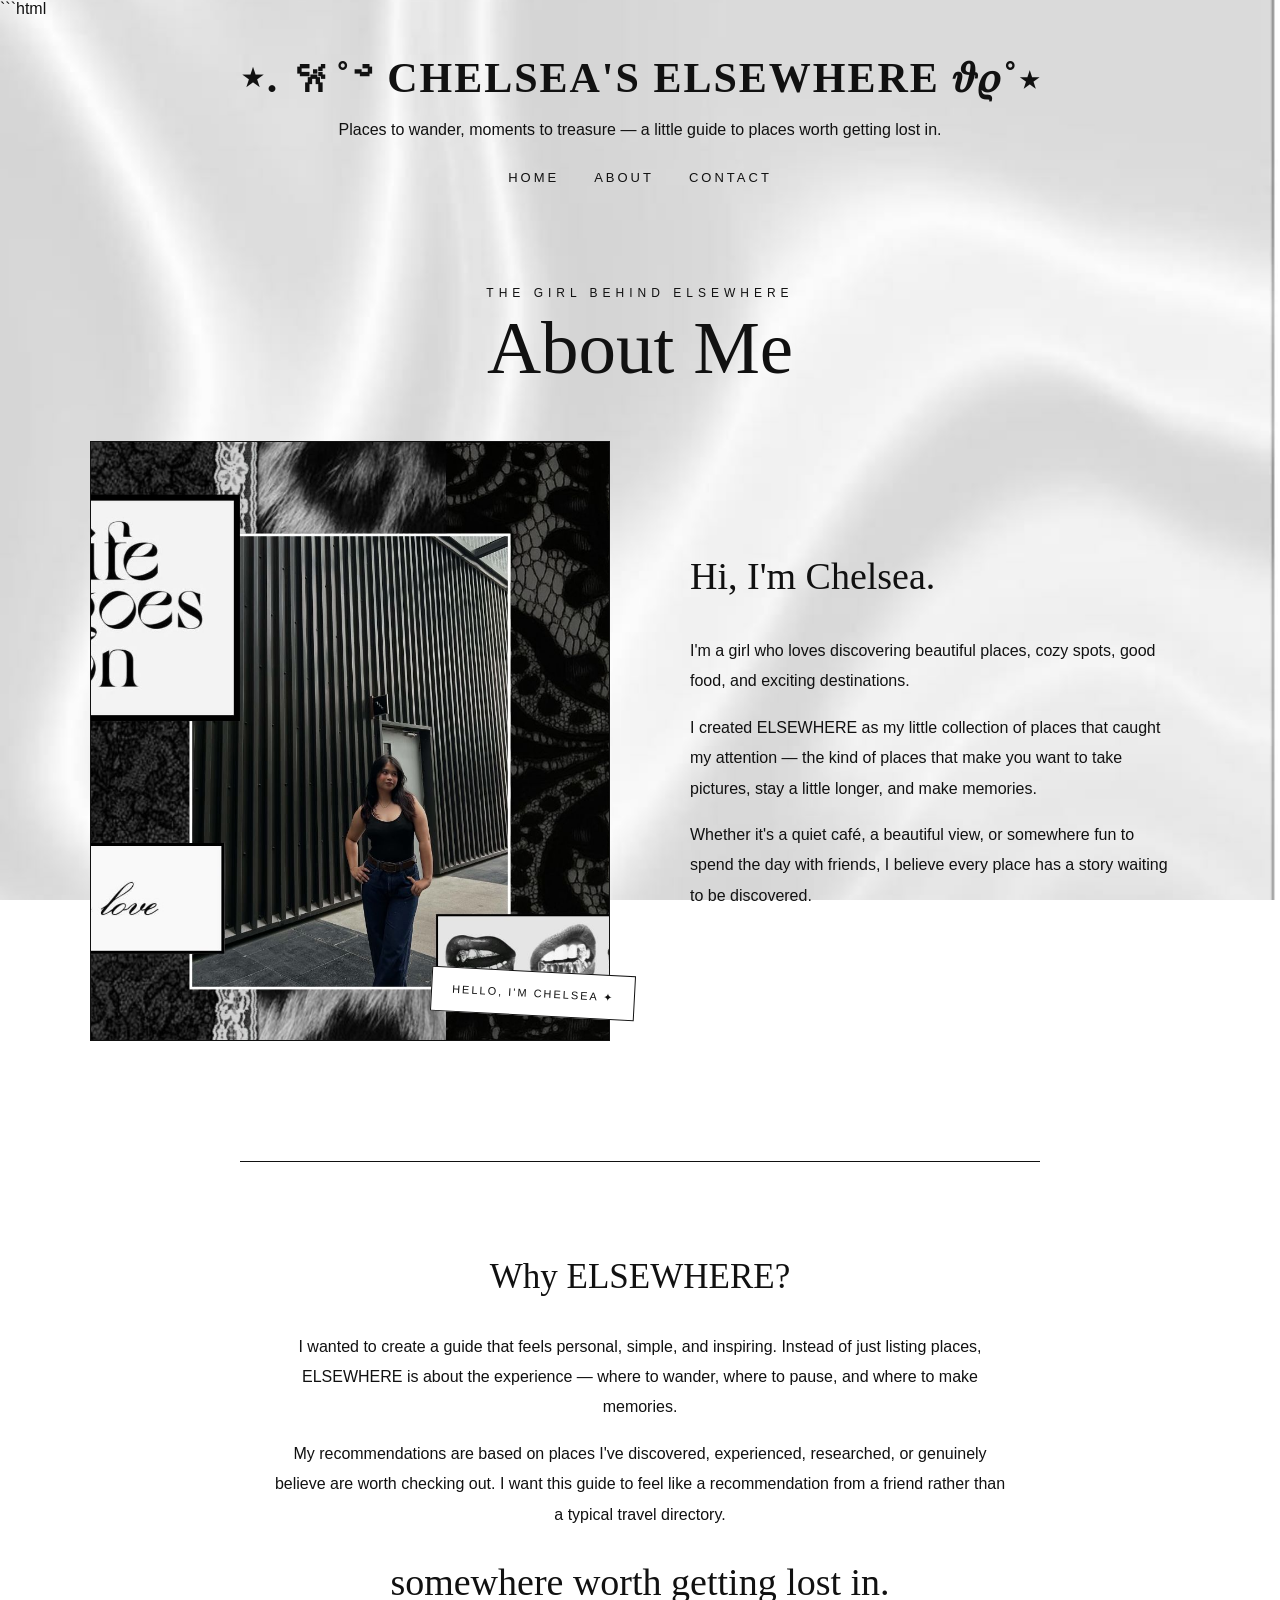
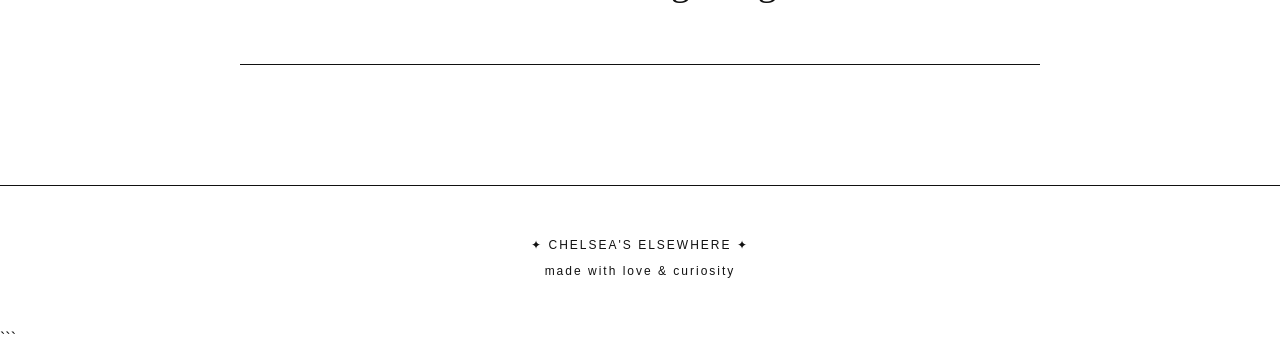
==== about.html @ cf79ce32 "Update about.html" ====
```html
<!DOCTYPE html>
<html lang="en">

<head>
  <meta charset="UTF-8">
  <meta name="viewport" content="width=device-width, initial-scale=1.0">

  <title>ABOUT — CHELSEA'S ELSEWHERE</title>

  <style>

    * {
      box-sizing: border-box;
    }

    html {
      scroll-behavior: smooth;
    }

    body {
      margin: 0;
      background-image: url("whitebg.jpg");
      background-size: cover;
      background-position: center;
      background-attachment: fixed;
      color: #111;
      font-family: Arial, sans-serif;
    }

    /* HEADER */

    header {
      text-align: center;
      padding: 35px 20px 20px;
    }

    header h1 {
      font-family: "Playfair Display", Georgia, serif;
      font-size: 42px;
      letter-spacing: 2px;
      margin: 0 0 15px;
    }

    header p {
      max-width: 700px;
      margin: auto;
      font-size: 16px;
      line-height: 1.6;
    }

    /* NAV */

    nav {
      margin-top: 25px;
    }

    nav ul {
      list-style: none;
      padding: 0;
      margin: 0;
      display: flex;
      justify-content: center;
      gap: 35px;
    }

    nav a {
      text-decoration: none;
      color: #111;
      font-size: 13px;
      letter-spacing: 3px;
      text-transform: uppercase;
      position: relative;
    }

    nav a::after {
      content: "";
      position: absolute;
      width: 0;
      height: 1px;
      background: #111;
      left: 0;
      bottom: -6px;
      transition: width 0.3s ease;
    }

    nav a:hover::after {
      width: 100%;
    }

    /* ABOUT */

    .about-page {
      width: 90%;
      max-width: 1100px;
      margin: 80px auto;
    }

    .label {
      text-align: center;
      font-size: 12px;
      letter-spacing: 5px;
      text-transform: uppercase;
    }

    .about-page h2 {
      text-align: center;
      font-family: "Parisienne", cursive;
      font-size: 75px;
      font-weight: normal;
      margin: 5px 0 50px;
    }

    /* PHOTO + INTRO */

    .intro {
      display: grid;
      grid-template-columns: 1fr 1fr;
      gap: 60px;
      align-items: center;
    }

    .photo {
      position: relative;
    }

    .photo img {
      width: 100%;
      height: 600px;
      object-fit: cover;
      border: 1px solid #111;
      display: block;
      transition: transform 0.5s ease;
    }

    .photo img:hover {
      transform: scale(1.02);
    }

    .photo::after {
      content: "HELLO, I'M CHELSEA ✦";
      position: absolute;
      bottom: 25px;
      right: -25px;
      background: white;
      border: 1px solid #111;
      padding: 15px 20px;
      font-size: 11px;
      letter-spacing: 2px;
      transform: rotate(3deg);
      transition: 0.4s ease;
    }

    .photo:hover::after {
      transform: rotate(-2deg) translateY(-8px);
    }

    .intro-text {
      padding: 20px;
    }

    .intro-text h3 {
      font-family: "Playfair Display", Georgia, serif;
      font-size: 38px;
      font-weight: normal;
      margin-top: 0;
    }

    .intro-text p {
      font-size: 16px;
      line-height: 1.9;
    }

    /* STORY */

    .story {
      max-width: 800px;
      margin: 120px auto;
      text-align: center;
      border-top: 1px solid #111;
      border-bottom: 1px solid #111;
      padding: 60px 30px;
    }

    .story h3 {
      font-family: "Playfair Display", Georgia, serif;
      font-size: 35px;
      font-weight: normal;
    }

    .story p {
      line-height: 1.9;
      font-size: 16px;
    }

    .quote {
      font-family: "Parisienne", cursive;
      font-size: 38px;
      margin-top: 30px;
    }

    /* FOOTER */

    footer {
      text-align: center;
      padding: 40px 20px;
      border-top: 1px solid #111;
      font-size: 12px;
      letter-spacing: 2px;
    }

    /* MOBILE */

    @media (max-width: 800px) {

      header h1 {
        font-size: 30px;
      }

      nav ul {
        gap: 18px;
      }

      .about-page h2 {
        font-size: 55px;
      }

      .intro {
        grid-template-columns: 1fr;
        gap: 40px;
      }

      .photo img {
        height: 500px;
      }

      .photo::after {
        right: 5px;
      }

      .story {
        margin: 80px auto;
      }
    }

  </style>
</head>


<body>

  <header>

    <h1>⋆. 𐙚˚࿔ CHELSEA'S ELSEWHERE 𝜗𝜚˚⋆</h1>

    <p>
      Places to wander, moments to treasure — a little guide
      to places worth getting lost in.
    </p>

    <nav>
      <ul>
        <li><a href="index.html">Home</a></li>
        <li><a href="about.html">About</a></li>
        <li><a href="contact.html">Contact</a></li>
      </ul>
    </nav>

  </header>


  <main>

    <section class="about-page">

      <div class="label">
        the girl behind elsewhere
      </div>

      <h2>About Me</h2>


      <div class="intro">

        <div class="photo">

          <img
            src="guide.jpg"
            alt="Chelsea Glaizel"
          >

        </div>


        <div class="intro-text">

          <h3>Hi, I'm Chelsea.</h3>

          <p>
            I'm a girl who loves discovering beautiful places,
            cozy spots, good food, and exciting destinations.
          </p>

          <p>
            I created ELSEWHERE as my little collection of
            places that caught my attention — the kind of
            places that make you want to take pictures,
            stay a little longer, and make memories.
          </p>

          <p>
            Whether it's a quiet café, a beautiful view,
            or somewhere fun to spend the day with friends,
            I believe every place has a story waiting to be
            discovered.
          </p>

        </div>

      </div>


      <section class="story">

        <h3>Why ELSEWHERE?</h3>

        <p>
          I wanted to create a guide that feels personal,
          simple, and inspiring. Instead of just listing
          places, ELSEWHERE is about the experience —
          where to wander, where to pause, and where to
          make memories.
        </p>

        <p>
          My recommendations are based on places I've
          discovered, experienced, researched, or genuinely
          believe are worth checking out. I want this guide
          to feel like a recommendation from a friend rather
          than a typical travel directory.
        </p>

        <div class="quote">
          somewhere worth getting lost in.
        </div>

      </section>

    </section>

  </main>


  <footer>

    <p>✦ CHELSEA'S ELSEWHERE ✦</p>
    <p>made with love & curiosity</p>

  </footer>

</body>
</html>
```
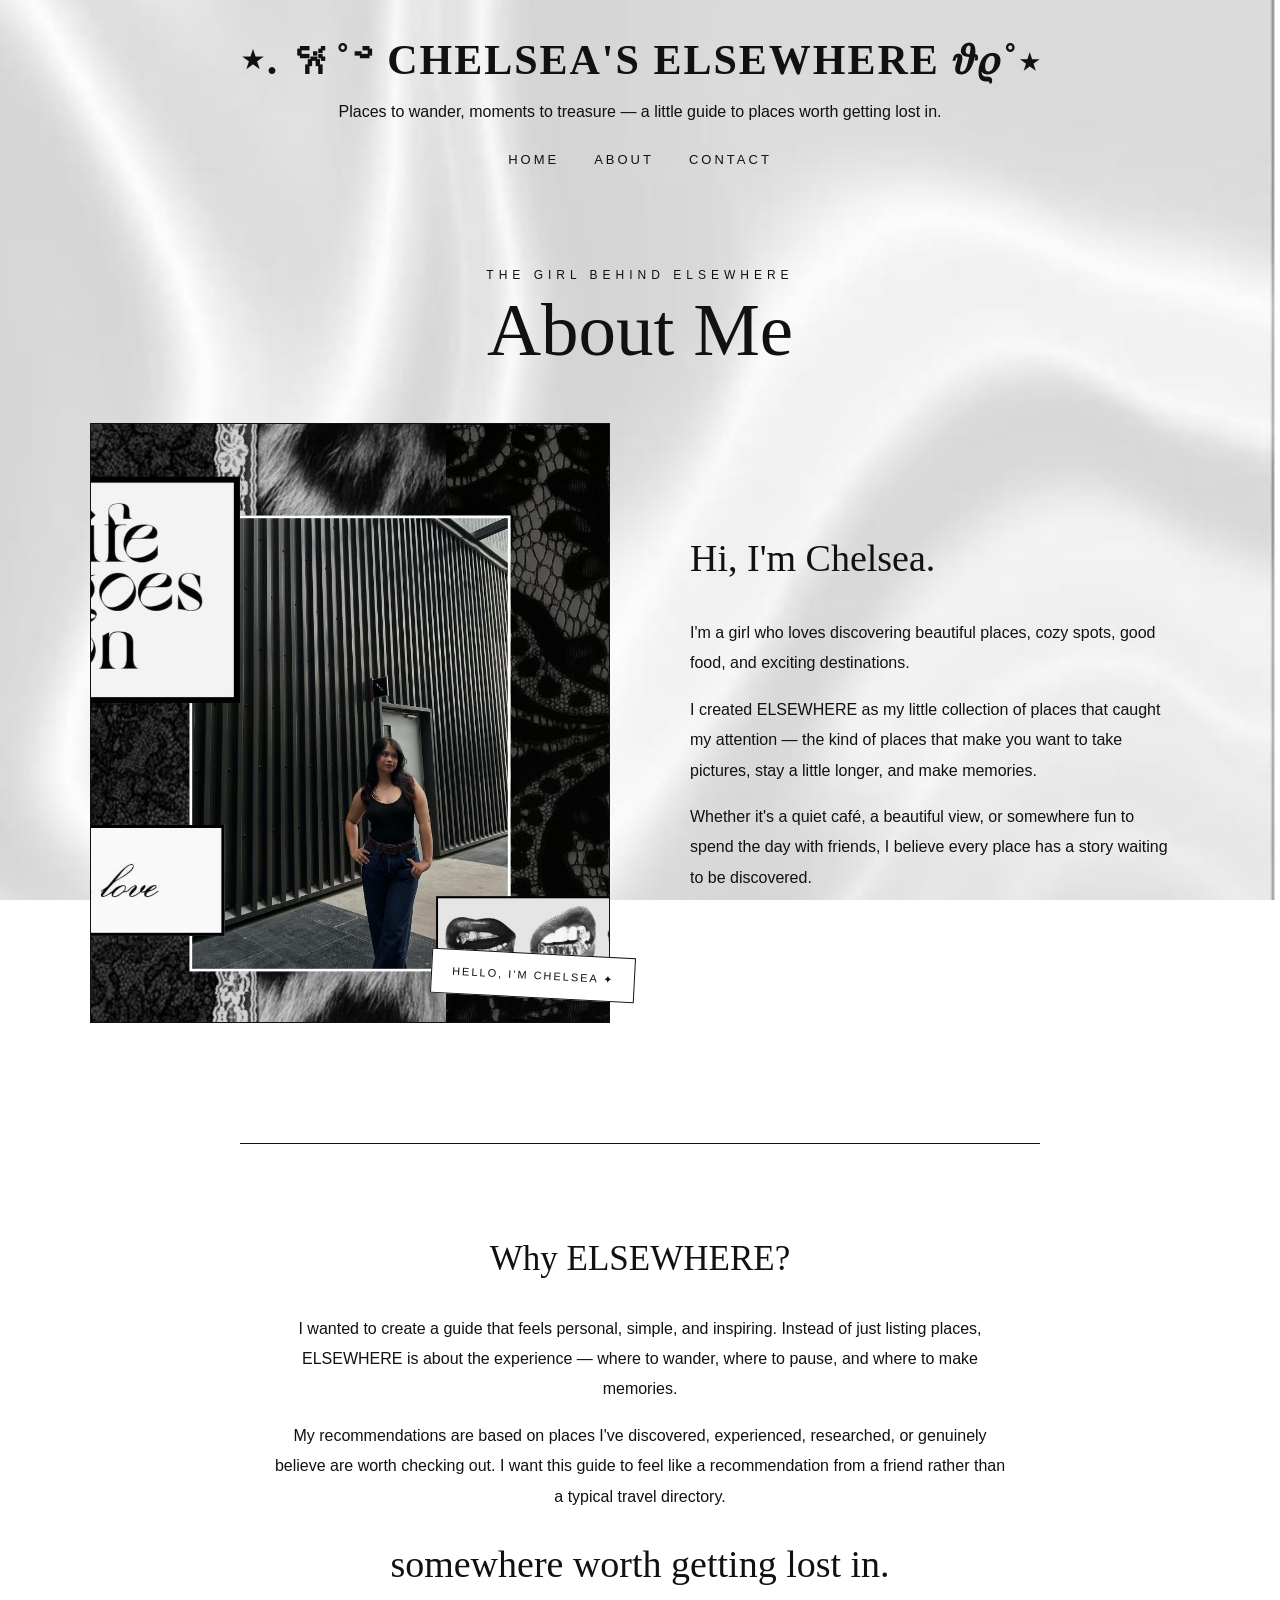
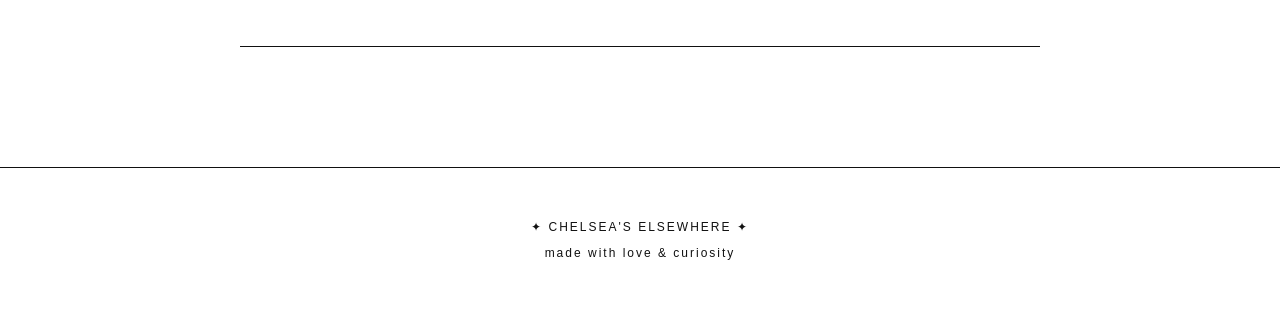
==== commit 8e537034: "Update about.html" ====
--- a/about.html
+++ b/about.html
@@ -1,4 +1,3 @@
-```html
 <!DOCTYPE html>
 <html lang="en">
 
@@ -360,4 +359,4 @@
 
 </body>
 </html>
-```
+
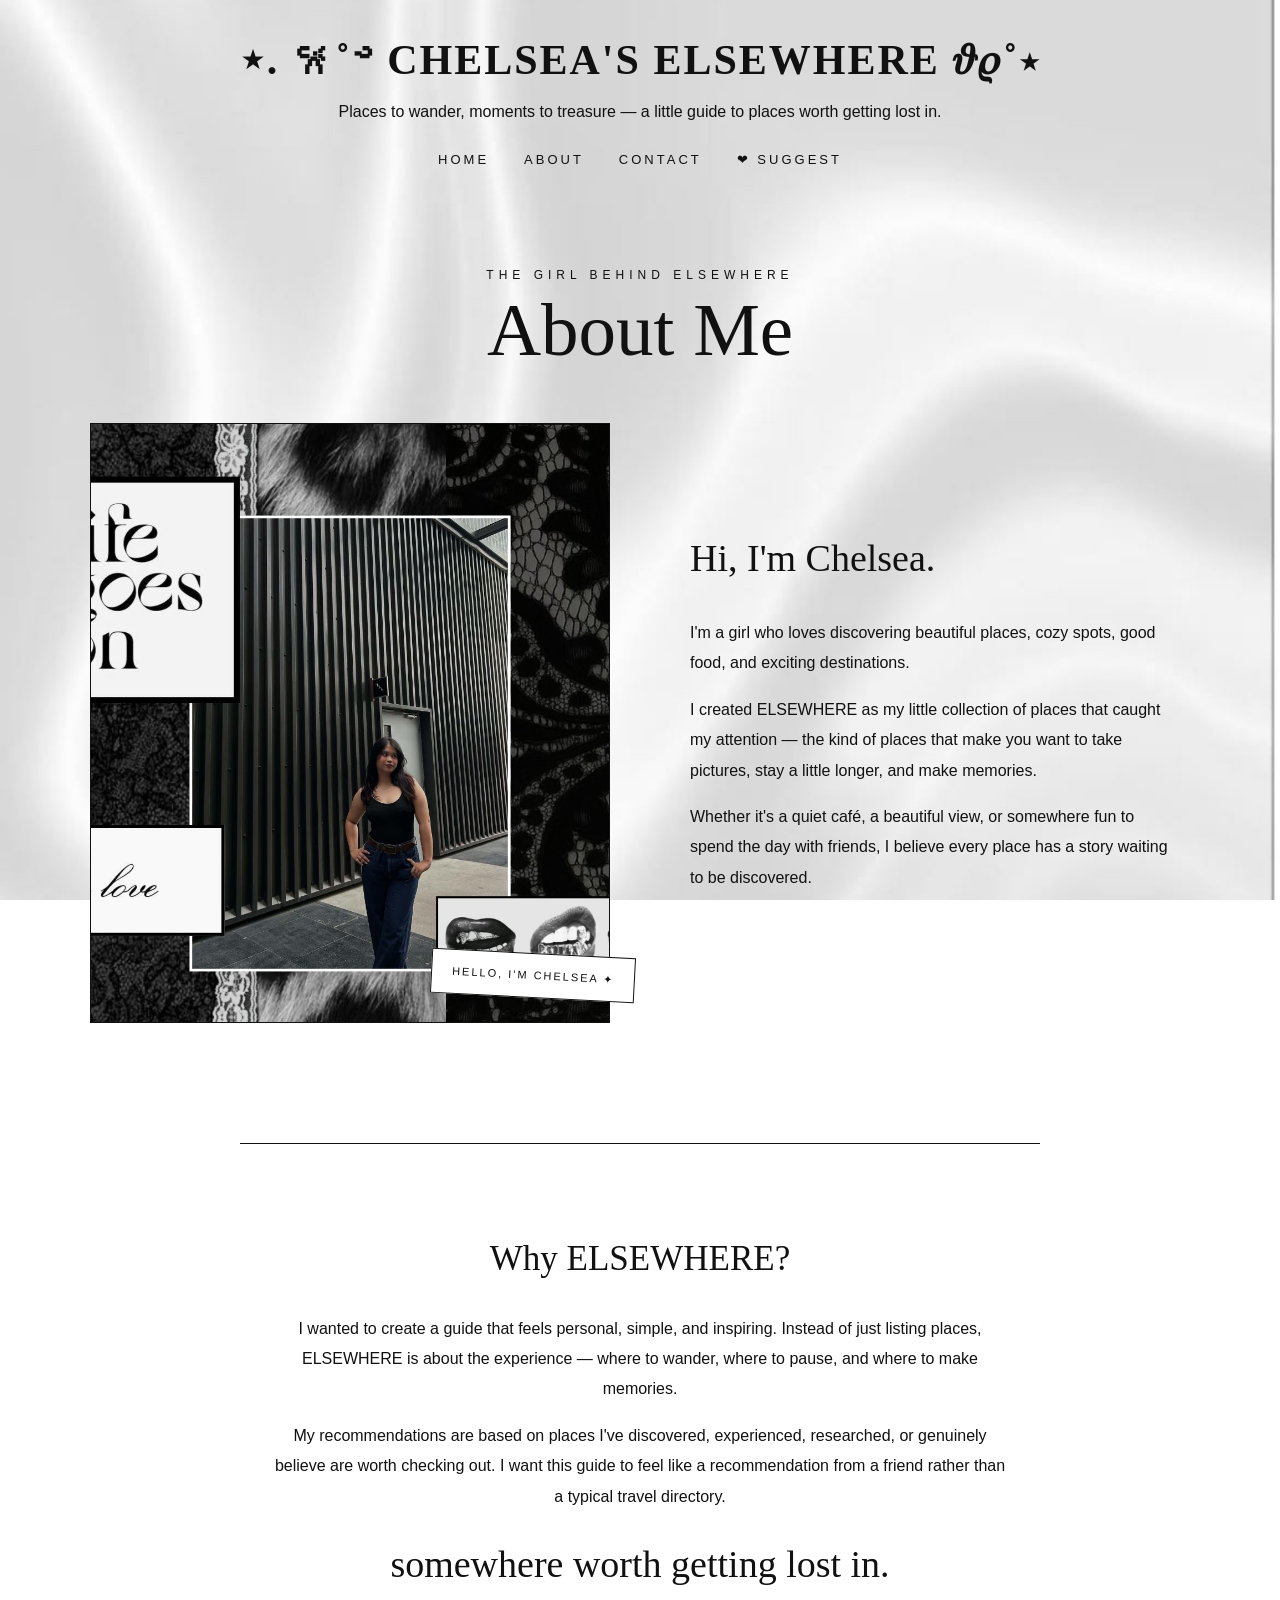
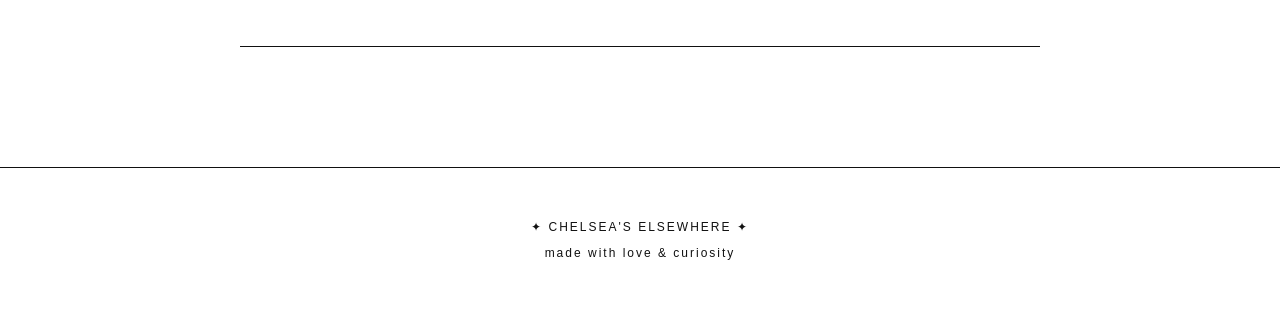
==== commit 2336c9d6: "Added suggest link" ====
--- a/about.html
+++ b/about.html
@@ -262,6 +262,7 @@
         <li><a href="index.html">Home</a></li>
         <li><a href="about.html">About</a></li>
         <li><a href="contact.html">Contact</a></li>
+        <li><a href="places/suggest-place.html">❤︎ Suggest</a></li>
       </ul>
     </nav>
 
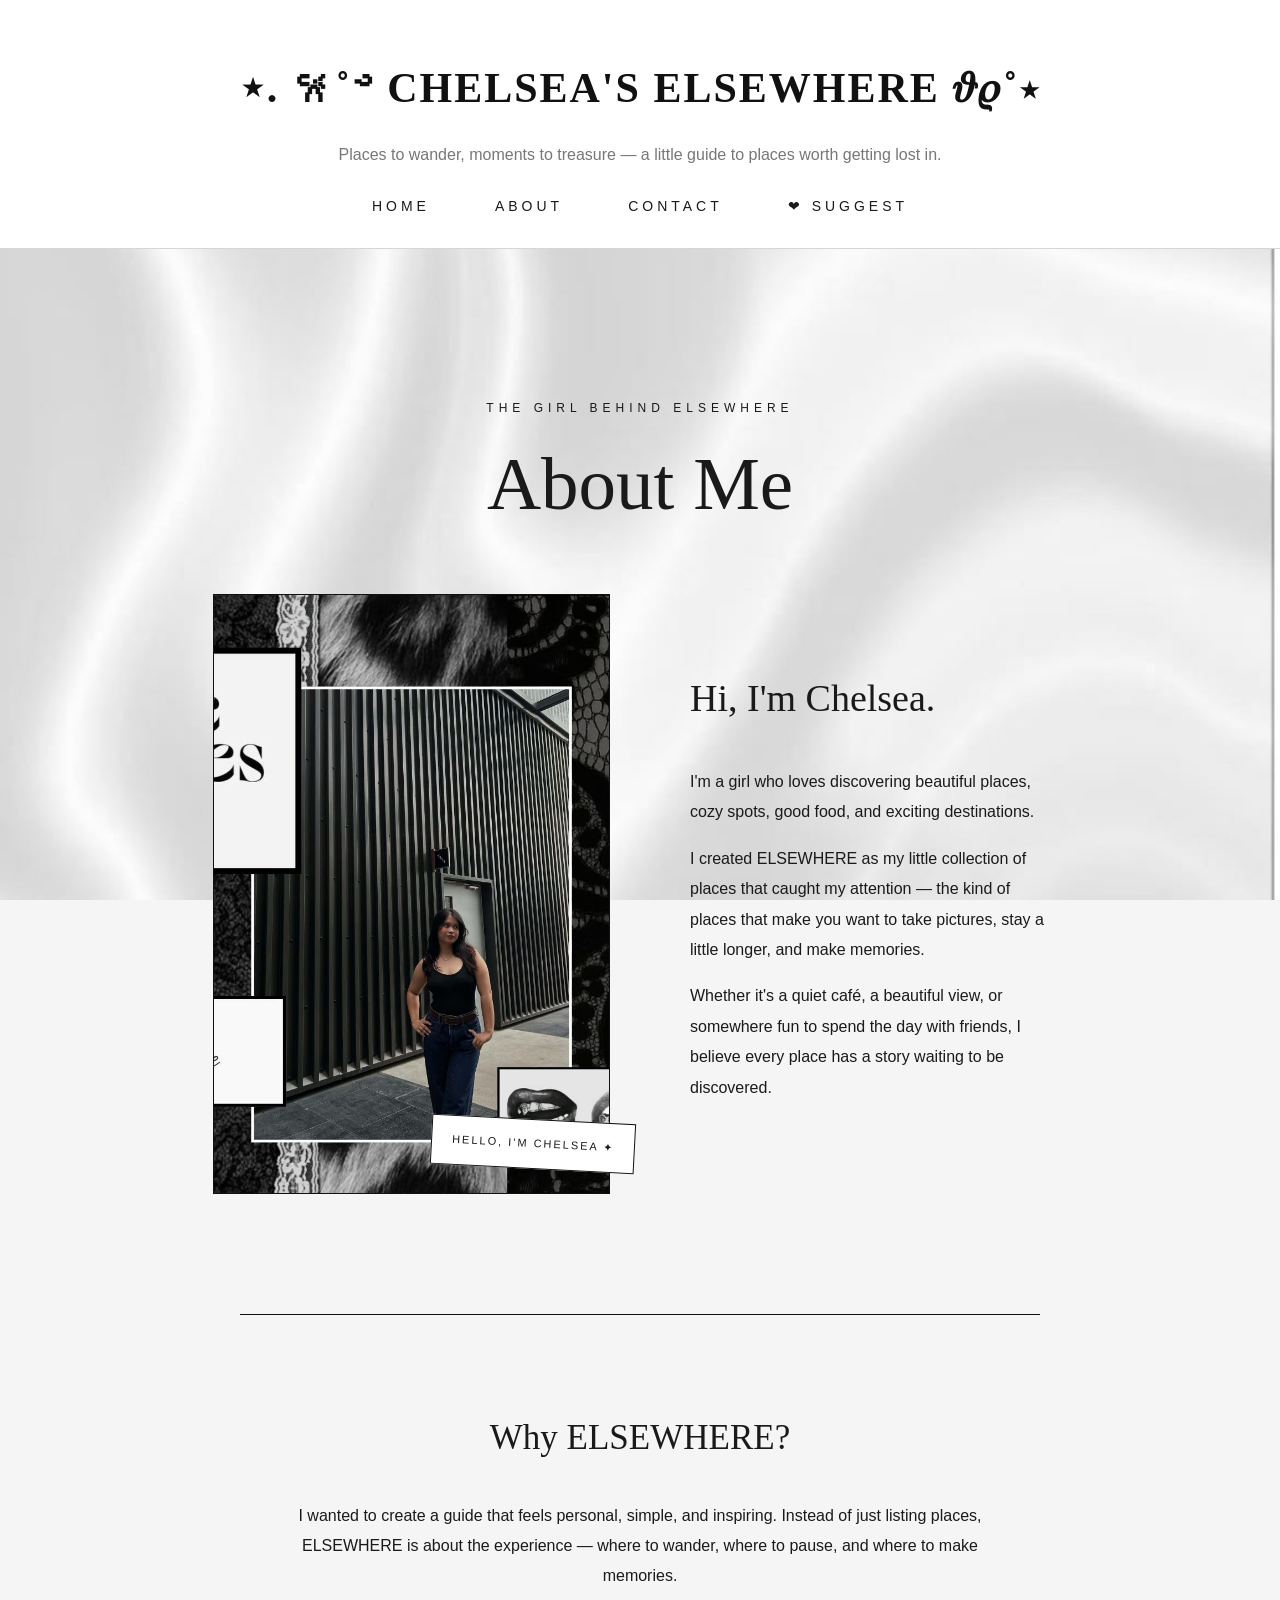
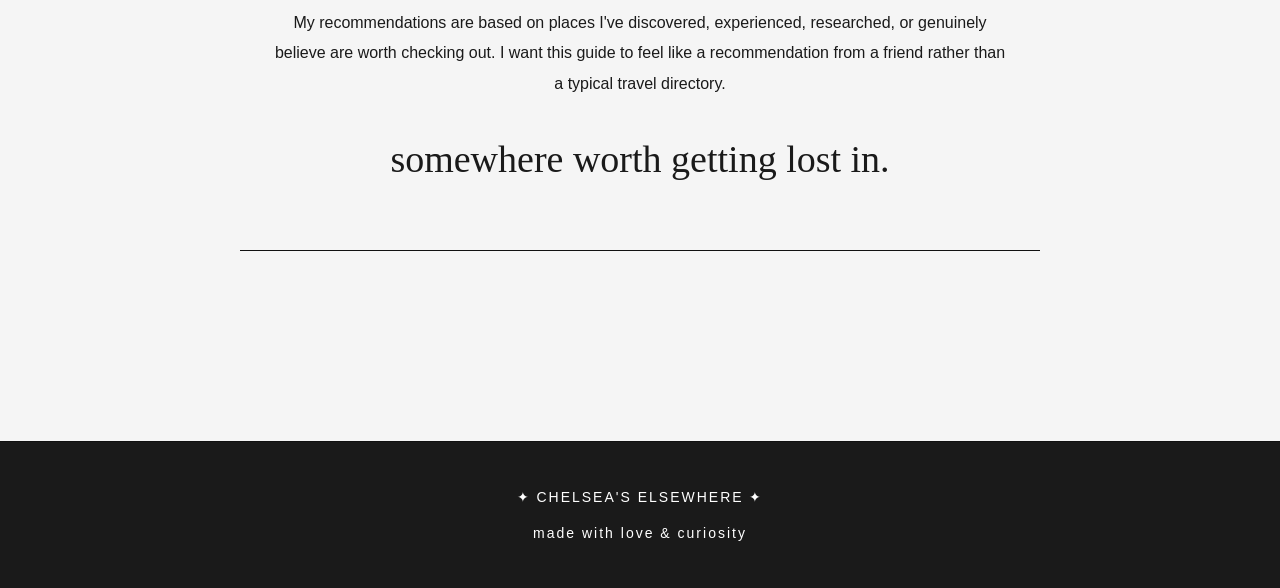
==== commit 8daec1bc: "Added place card" ====
--- a/about.html
+++ b/about.html
@@ -256,7 +256,9 @@
       Places to wander, moments to treasure — a little guide
       to places worth getting lost in.
     </p>
-
+<head>
+    <link rel="stylesheet" href="style.css">
+</head>
     <nav>
       <ul>
         <li><a href="index.html">Home</a></li>
--- a/style.css
+++ b/style.css
@@ -0,0 +1,281 @@
+/* ========================================
+   1. VARIABLES
+   ======================================== */
+
+:root {
+    --brand-color: #111111;
+    --dark-ink: #1a1a1a;
+    --muted-gray: #777777;
+    --light-background: #f5f5f5;
+    --white: #ffffff;
+    --border-gray: #d6d6d6;
+}
+
+
+/* ========================================
+   2. BASE STYLES
+   ======================================== */
+
+* {
+    box-sizing: border-box;
+}
+
+body {
+    margin: 0;
+    font-family: Arial, Helvetica, sans-serif;
+    line-height: 1.6;
+    color: var(--dark-ink);
+    background-color: var(--light-background);
+}
+
+img {
+    max-width: 100%;
+    height: auto;
+}
+
+a {
+    color: var(--brand-color);
+    text-decoration: none;
+}
+
+
+/* ========================================
+   3. LAYOUT REGIONS
+   ======================================== */
+
+header {
+    text-align: center;
+    padding: 55px 20px 30px;
+    background-color: var(--white);
+    border-bottom: 1px solid var(--border-gray);
+}
+
+header h1 {
+    margin: 0 0 20px;
+    font-size: 42px;
+    letter-spacing: 2px;
+    color: var(--brand-color);
+}
+
+header p {
+    max-width: 800px;
+    margin: 0 auto 25px;
+    color: var(--muted-gray);
+}
+
+
+/* Navigation */
+
+nav {
+    margin-top: 25px;
+}
+
+nav ul {
+    list-style: none;
+    padding: 0;
+    margin: 0;
+}
+
+nav li {
+    display: inline-block;
+    margin: 0 15px;
+}
+
+nav a {
+    color: var(--dark-ink);
+    text-decoration: none;
+    font-size: 14px;
+    letter-spacing: 4px;
+    transition: opacity 0.3s ease;
+}
+
+nav a:hover {
+    opacity: 0.5;
+}
+
+
+/* Main */
+
+main {
+    max-width: 1000px;
+    margin: 0 auto;
+    padding: 70px 25px;
+}
+
+
+/* Footer */
+
+footer {
+    text-align: center;
+    padding: 30px 20px;
+    background-color: var(--dark-ink);
+    color: var(--white);
+    font-size: 14px;
+}
+
+
+/* ========================================
+   4. COMPONENTS — PLACE ENTRY CARDS
+   ======================================== */
+
+.place-card {
+    background-color: var(--white);
+    border: 1px solid var(--border-gray);
+    border-radius: 12px;
+    padding: 25px;
+    margin-bottom: 30px;
+    transition: transform 0.3s ease, box-shadow 0.3s ease;
+}
+
+.place-card:hover {
+    transform: translateY(-4px);
+    box-shadow: 0 8px 20px rgba(0, 0, 0, 0.08);
+}
+
+.place-card h2 {
+    margin-top: 0;
+    color: var(--brand-color);
+}
+
+.place-card p {
+    color: var(--muted-gray);
+}
+
+.place-card img {
+    width: 100%;
+    border-radius: 8px;
+    display: block;
+    margin-bottom: 20px;
+}
+
+
+h1,
+h2,
+h3 {
+    color: var(--dark-ink);
+}
+
+button,
+input,
+textarea,
+select {
+    font-family: inherit;
+}
+
+button {
+    background-color: var(--brand-color);
+    color: var(--white);
+    border: none;
+    padding: 12px 22px;
+    border-radius: 6px;
+    cursor: pointer;
+}
+
+button:hover {
+    opacity: 0.8;
+}
+
+/* ========================================
+   4. PLACE CARDS
+   ======================================== */
+
+.place-card {
+    background-color: var(--white);
+    border-radius: 12px;
+    border-left: 5px solid var(--brand-color);
+    padding: 20px;
+    margin-bottom: 25px;
+}
+
+.place-card h2 {
+    font-size: 24px;
+    color: var(--brand-color);
+    margin-top: 0;
+    margin-bottom: 10px;
+}
+
+.place-card p {
+    color: var(--dark-ink);
+}
+/* ========================================
+   PLACE CARD IMAGES
+   ======================================== */
+
+.place-card img {
+    width: 90%;
+    height: 345px;
+    object-fit: cover;
+    border-radius: 0;
+    display: block;
+    margin: 20px auto;
+    transition: transform 0.3s ease, opacity 0.3s ease;
+}
+
+.place-card img:hover {
+    transform: scale(1.03);
+    opacity: 0.85;
+}
+
+/* ========================================
+   5. CONTACT FORM
+   ======================================== */
+
+fieldset {
+    background-color: var(--white);
+    border: 1px solid var(--border-gray);
+    border-radius: 12px;
+    padding: 25px;
+    margin-bottom: 25px;
+}
+
+legend {
+    color: var(--brand-color);
+    font-size: 20px;
+    font-weight: bold;
+    padding: 0 10px;
+}
+
+label {
+    color: var(--dark-ink);
+    font-weight: bold;
+}
+
+input,
+textarea,
+select {
+    width: 100%;
+    padding: 12px;
+    margin-top: 6px;
+    margin-bottom: 18px;
+    border: 1px solid var(--border-gray);
+    border-radius: 6px;
+    background-color: var(--white);
+    color: var(--dark-ink);
+}
+
+/* Visible keyboard focus */
+
+input:focus,
+textarea:focus,
+select:focus {
+    outline: 3px solid var(--brand-color);
+    outline-offset: 2px;
+    border-color: var(--brand-color);
+}
+
+
+/* Submit Button */
+
+button[type="submit"] {
+    background-color: var(--brand-color);
+    color: var(--white);
+    padding: 12px 25px;
+    border: none;
+    border-radius: 6px;
+    cursor: pointer;
+    font-size: 15px;
+}
+
+button[type="submit"]:hover {
+    opacity: 0.8;
+}
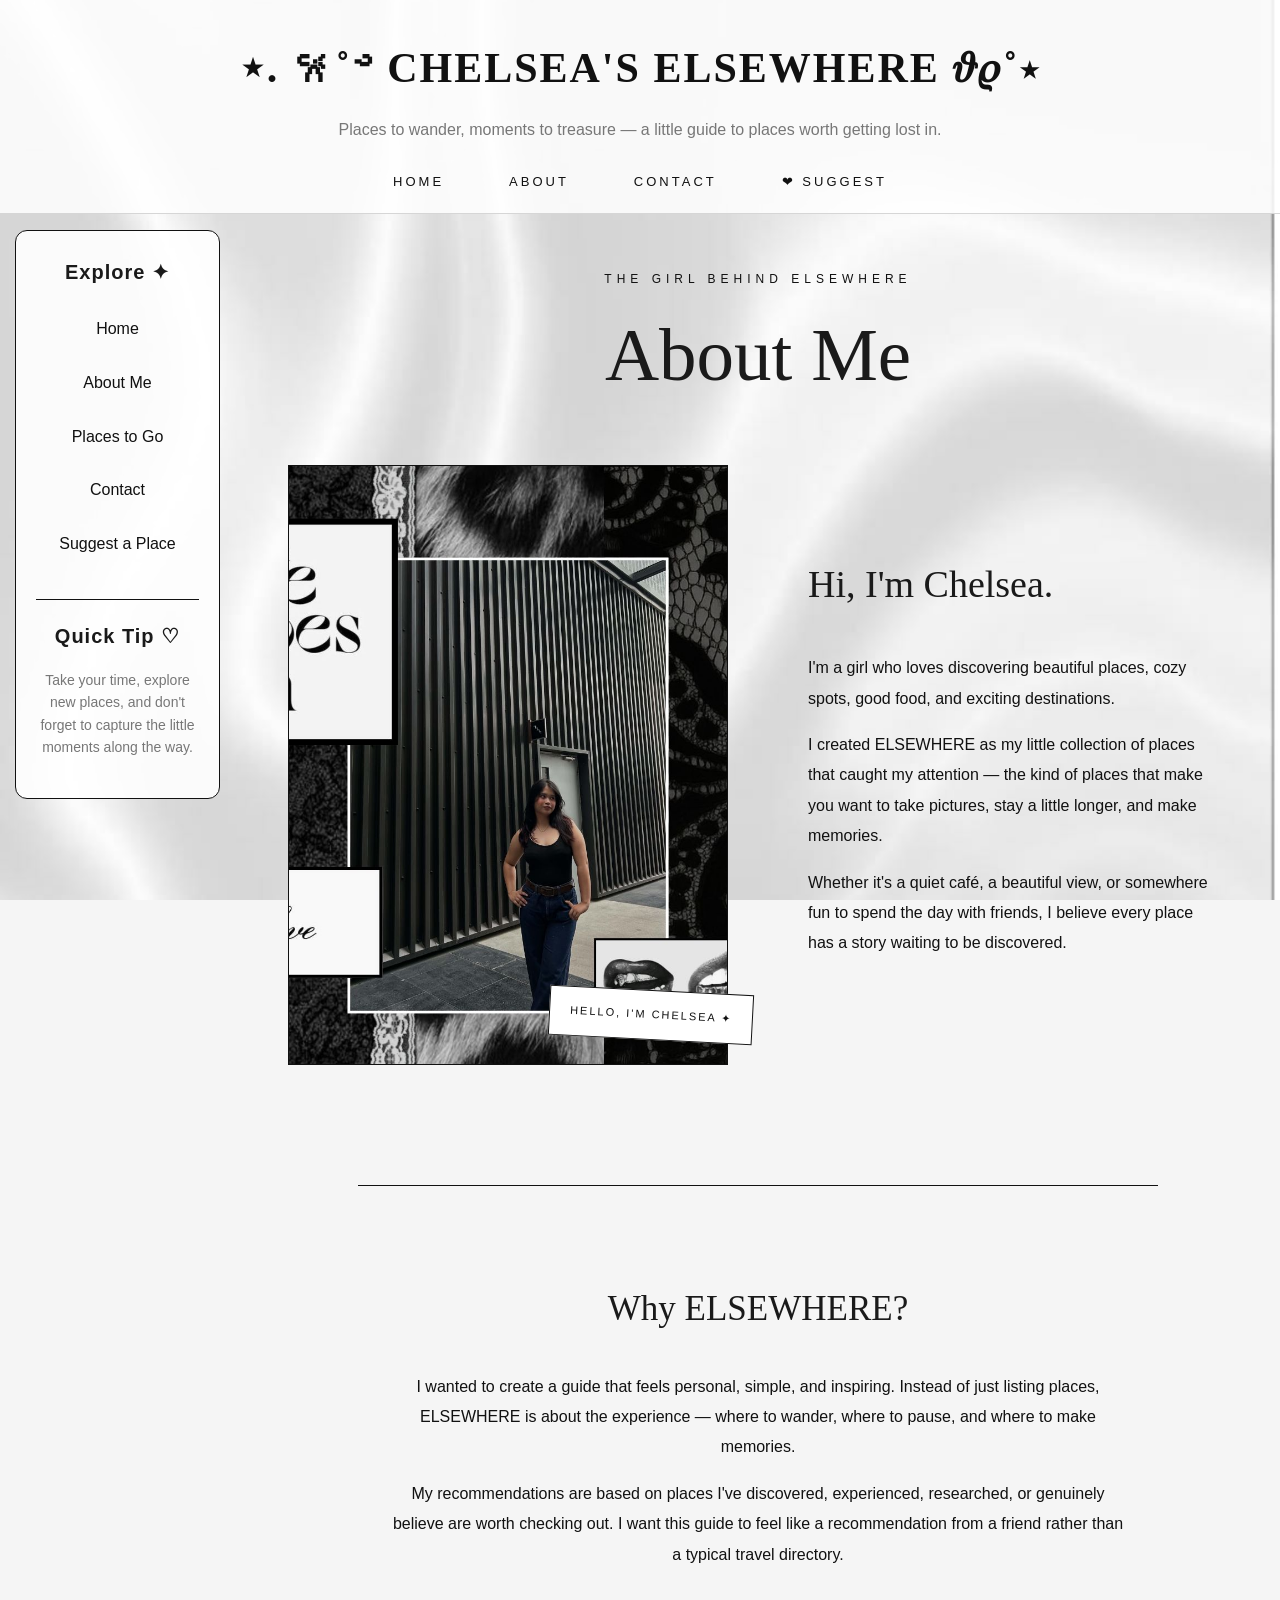
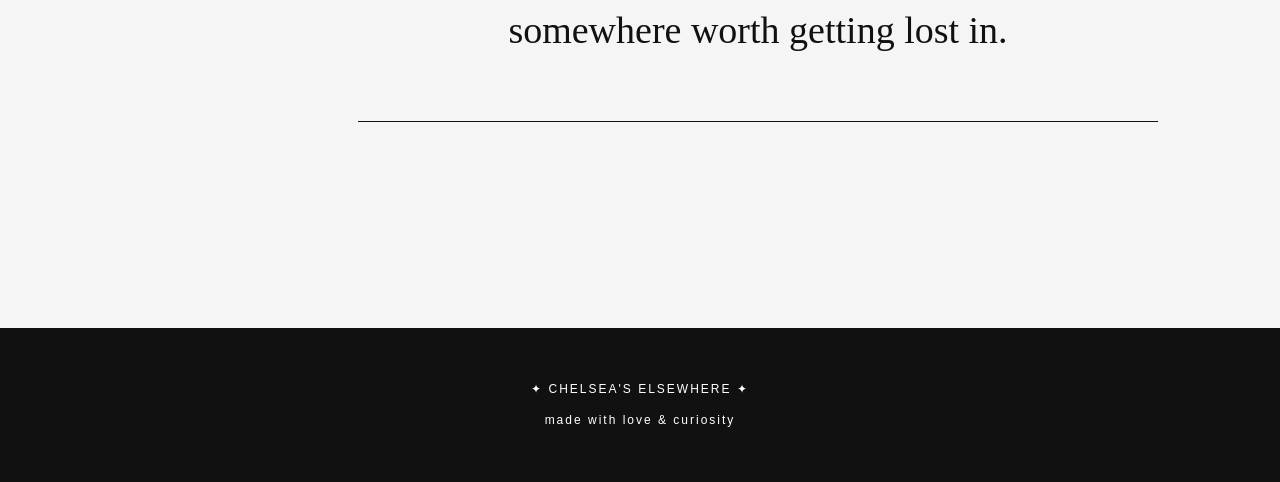
==== commit a63a973d: "Add grid layout to guide pages" ====
--- a/about.html
+++ b/about.html
@@ -7,7 +7,13 @@
 
   <title>ABOUT — CHELSEA'S ELSEWHERE</title>
 
+  <link rel="stylesheet" href="style.css">
+
   <style>
+
+    /* ========================================
+       BASE
+       ======================================== */
 
     * {
       box-sizing: border-box;
@@ -27,11 +33,51 @@
       font-family: Arial, sans-serif;
     }
 
-    /* HEADER */
+
+    /* ========================================
+       PAGE GRID — 7.3
+       ======================================== */
+
+    .page {
+      min-height: 100vh;
+
+      display: grid;
+
+      grid-template-columns: 220px 1fr;
+
+      grid-template-areas:
+        "masthead masthead"
+        "side     main"
+        "foot     foot";
+
+      gap: 16px;
+    }
+
+    header {
+      grid-area: masthead;
+    }
+
+    aside {
+      grid-area: side;
+    }
+
+    main {
+      grid-area: main;
+    }
+
+    footer {
+      grid-area: foot;
+    }
+
+
+    /* ========================================
+       HEADER
+       ======================================== */
 
     header {
       text-align: center;
       padding: 35px 20px 20px;
+      background: rgba(255, 255, 255, 0.85);
     }
 
     header h1 {
@@ -48,7 +94,10 @@
       line-height: 1.6;
     }
 
-    /* NAV */
+
+    /* ========================================
+       NAVIGATION — FLEXBOX
+       ======================================== */
 
     nav {
       margin-top: 25px;
@@ -58,9 +107,11 @@
       list-style: none;
       padding: 0;
       margin: 0;
+
       display: flex;
       justify-content: center;
       gap: 35px;
+      flex-wrap: wrap;
     }
 
     nav a {
@@ -87,12 +138,73 @@
       width: 100%;
     }
 
-    /* ABOUT */
+
+    /* ========================================
+       SIDEBAR
+       ======================================== */
+
+    aside {
+      background: rgba(255, 255, 255, 0.90);
+      padding: 25px 20px;
+      margin-left: 15px;
+      border: 1px solid #111;
+      border-radius: 12px;
+      align-self: start;
+      text-align: center;
+    }
+
+    aside h2 {
+      margin-top: 0;
+      font-size: 20px;
+      letter-spacing: 1px;
+    }
+
+    .guide-links {
+      list-style: none;
+      padding: 0;
+      margin: 20px 0 35px;
+    }
+
+    .guide-links li {
+      margin: 12px 0;
+    }
+
+    .guide-links a {
+      display: block;
+      padding: 8px;
+      color: #111;
+      text-decoration: none;
+      border-radius: 6px;
+    }
+
+    .guide-links a:hover {
+      background: #f5f5f5;
+      text-decoration: underline;
+    }
+
+    .guide-tip {
+      border-top: 1px solid #111;
+      padding-top: 20px;
+    }
+
+    .guide-tip p {
+      font-size: 14px;
+      line-height: 1.6;
+    }
+
+
+    /* ========================================
+       MAIN
+       ======================================== */
+
+    main {
+      padding: 40px 30px 70px;
+    }
 
     .about-page {
-      width: 90%;
+      width: 100%;
       max-width: 1100px;
-      margin: 80px auto;
+      margin: 0 auto;
     }
 
     .label {
@@ -110,7 +222,10 @@
       margin: 5px 0 50px;
     }
 
-    /* PHOTO + INTRO */
+
+    /* ========================================
+       INTRO — GRID
+       ======================================== */
 
     .intro {
       display: grid;
@@ -170,7 +285,10 @@
       line-height: 1.9;
     }
 
-    /* STORY */
+
+    /* ========================================
+       STORY
+       ======================================== */
 
     .story {
       max-width: 800px;
@@ -198,19 +316,36 @@
       margin-top: 30px;
     }
 
-    /* FOOTER */
+
+    /* ========================================
+       FOOTER
+       ======================================== */
 
     footer {
       text-align: center;
       padding: 40px 20px;
-      border-top: 1px solid #111;
+      background: #111;
+      color: white;
       font-size: 12px;
       letter-spacing: 2px;
     }
 
-    /* MOBILE */
+
+    /* ========================================
+       MOBILE
+       ======================================== */
 
     @media (max-width: 800px) {
+
+      .page {
+        grid-template-columns: 1fr;
+
+        grid-template-areas:
+          "masthead"
+          "side"
+          "main"
+          "foot";
+      }
 
       header h1 {
         font-size: 30px;
@@ -218,6 +353,14 @@
 
       nav ul {
         gap: 18px;
+      }
+
+      aside {
+        margin: 0 15px;
+      }
+
+      main {
+        padding: 40px 15px;
       }
 
       .about-page h2 {
@@ -248,118 +391,187 @@
 
 <body>
 
-  <header>
-
-    <h1>⋆. 𐙚˚࿔ CHELSEA'S ELSEWHERE 𝜗𝜚˚⋆</h1>
-
-    <p>
-      Places to wander, moments to treasure — a little guide
-      to places worth getting lost in.
-    </p>
-<head>
-    <link rel="stylesheet" href="style.css">
-</head>
-    <nav>
-      <ul>
-        <li><a href="index.html">Home</a></li>
-        <li><a href="about.html">About</a></li>
-        <li><a href="contact.html">Contact</a></li>
-        <li><a href="places/suggest-place.html">❤︎ Suggest</a></li>
+  <div class="page">
+
+
+    <!-- ========================================
+         HEADER
+         ======================================== -->
+
+    <header>
+
+      <h1>⋆. 𐙚˚࿔ CHELSEA'S ELSEWHERE 𝜗𝜚˚⋆</h1>
+
+      <p>
+        Places to wander, moments to treasure — a little guide
+        to places worth getting lost in.
+      </p>
+
+      <nav>
+        <ul>
+          <li><a href="index.html">Home</a></li>
+          <li><a href="about.html">About</a></li>
+          <li><a href="contact.html">Contact</a></li>
+          <li><a href="places/suggest-place.html">❤︎ Suggest</a></li>
+        </ul>
+      </nav>
+
+    </header>
+
+
+    <!-- ========================================
+         SIDEBAR
+         ======================================== -->
+
+    <aside>
+
+      <h2>Explore ✦</h2>
+
+      <ul class="guide-links">
+
+        <li>
+          <a href="index.html">Home</a>
+        </li>
+
+        <li>
+          <a href="about.html">About Me</a>
+        </li>
+
+        <li>
+          <a href="index.html#places">Places to Go</a>
+        </li>
+
+        <li>
+          <a href="contact.html">Contact</a>
+        </li>
+
+        <li>
+          <a href="places/suggest-place.html">
+            Suggest a Place
+          </a>
+        </li>
+
       </ul>
-    </nav>
-
-  </header>
-
-
-  <main>
-
-    <section class="about-page">
-
-      <div class="label">
-        the girl behind elsewhere
+
+
+      <div class="guide-tip">
+
+        <h2>Quick Tip ♡</h2>
+
+        <p>
+          Take your time, explore new places,
+          and don't forget to capture the
+          little moments along the way.
+        </p>
+
       </div>
 
-      <h2>About Me</h2>
-
-
-      <div class="intro">
-
-        <div class="photo">
-
-          <img
-            src="guide.jpg"
-            alt="Chelsea Glaizel"
-          >
-
+    </aside>
+
+
+    <!-- ========================================
+         MAIN
+         ======================================== -->
+
+    <main>
+
+      <section class="about-page">
+
+        <div class="label">
+          the girl behind elsewhere
         </div>
 
-
-        <div class="intro-text">
-
-          <h3>Hi, I'm Chelsea.</h3>
+        <h2>About Me</h2>
+
+
+        <!-- INTRO -->
+
+        <div class="intro">
+
+          <div class="photo">
+
+            <img
+              src="guide.jpg"
+              alt="Chelsea Glaizel"
+            >
+
+          </div>
+
+
+          <div class="intro-text">
+
+            <h3>Hi, I'm Chelsea.</h3>
+
+            <p>
+              I'm a girl who loves discovering beautiful places,
+              cozy spots, good food, and exciting destinations.
+            </p>
+
+            <p>
+              I created ELSEWHERE as my little collection of
+              places that caught my attention — the kind of
+              places that make you want to take pictures,
+              stay a little longer, and make memories.
+            </p>
+
+            <p>
+              Whether it's a quiet café, a beautiful view,
+              or somewhere fun to spend the day with friends,
+              I believe every place has a story waiting to be
+              discovered.
+            </p>
+
+          </div>
+
+        </div>
+
+
+        <!-- STORY -->
+
+        <section class="story">
+
+          <h3>Why ELSEWHERE?</h3>
 
           <p>
-            I'm a girl who loves discovering beautiful places,
-            cozy spots, good food, and exciting destinations.
+            I wanted to create a guide that feels personal,
+            simple, and inspiring. Instead of just listing
+            places, ELSEWHERE is about the experience —
+            where to wander, where to pause, and where to
+            make memories.
           </p>
 
           <p>
-            I created ELSEWHERE as my little collection of
-            places that caught my attention — the kind of
-            places that make you want to take pictures,
-            stay a little longer, and make memories.
+            My recommendations are based on places I've
+            discovered, experienced, researched, or genuinely
+            believe are worth checking out. I want this guide
+            to feel like a recommendation from a friend rather
+            than a typical travel directory.
           </p>
 
-          <p>
-            Whether it's a quiet café, a beautiful view,
-            or somewhere fun to spend the day with friends,
-            I believe every place has a story waiting to be
-            discovered.
-          </p>
-
-        </div>
-
-      </div>
-
-
-      <section class="story">
-
-        <h3>Why ELSEWHERE?</h3>
-
-        <p>
-          I wanted to create a guide that feels personal,
-          simple, and inspiring. Instead of just listing
-          places, ELSEWHERE is about the experience —
-          where to wander, where to pause, and where to
-          make memories.
-        </p>
-
-        <p>
-          My recommendations are based on places I've
-          discovered, experienced, researched, or genuinely
-          believe are worth checking out. I want this guide
-          to feel like a recommendation from a friend rather
-          than a typical travel directory.
-        </p>
-
-        <div class="quote">
-          somewhere worth getting lost in.
-        </div>
+          <div class="quote">
+            somewhere worth getting lost in.
+          </div>
+
+        </section>
 
       </section>
 
-    </section>
-
-  </main>
-
-
-  <footer>
-
-    <p>✦ CHELSEA'S ELSEWHERE ✦</p>
-    <p>made with love & curiosity</p>
-
-  </footer>
+    </main>
+
+
+    <!-- ========================================
+         FOOTER
+         ======================================== -->
+
+    <footer>
+
+      <p>✦ CHELSEA'S ELSEWHERE ✦</p>
+
+      <p>made with love & curiosity</p>
+
+    </footer>
+
+  </div>
 
 </body>
-</html>
-
+</html>
--- a/style.css
+++ b/style.css
@@ -38,9 +38,122 @@
     text-decoration: none;
 }
 
-
-/* ========================================
-   3. LAYOUT REGIONS
+/* ========================================
+   3. PAGE GRID LAYOUT
+   ======================================== */
+
+.page {
+    min-height: 100vh;
+
+    display: grid;
+
+    grid-template-columns: 220px 1fr;
+
+    grid-template-areas:
+        "masthead masthead"
+        "side     main"
+        "foot     foot";
+
+    gap: 16px;
+}
+
+header {
+    grid-area: masthead;
+}
+
+aside {
+    grid-area: side;
+}
+
+main {
+    grid-area: main;
+}
+
+footer {
+    grid-area: foot;
+}
+
+
+/* ========================================
+   SIDEBAR
+   ======================================== */
+
+aside {
+    background-color: rgba(255, 255, 255, 0.90);
+
+    padding: 25px 20px;
+
+    margin: 0 0 0 15px;
+
+    border: 1px solid var(--border-gray);
+
+    border-radius: 12px;
+
+    align-self: start;
+
+    text-align: center;
+}
+
+aside h2 {
+    margin-top: 0;
+
+    font-size: 20px;
+
+    color: var(--dark-ink);
+}
+
+
+/* Sidebar links */
+
+.guide-links {
+    list-style: none;
+
+    padding: 0;
+
+    margin: 20px 0 35px;
+}
+
+.guide-links li {
+    margin: 10px 0;
+}
+
+.guide-links a {
+    display: block;
+
+    padding: 8px;
+
+    color: var(--dark-ink);
+
+    text-decoration: none;
+
+    border-radius: 6px;
+}
+
+.guide-links a:hover {
+    background-color: var(--light-background);
+
+    text-decoration: underline;
+}
+
+
+/* Sidebar tip */
+
+.guide-tip {
+    border-top: 1px solid var(--border-gray);
+
+    padding-top: 20px;
+}
+
+.guide-tip p {
+    font-size: 14px;
+
+    line-height: 1.6;
+
+    color: var(--muted-gray);
+}
+
+/* ========================================
+    LAYOUT REGIONS
    ======================================== */
 
 header {
@@ -196,6 +309,7 @@
 
 .place-card p {
     color: var(--dark-ink);
+    flex: 1 1 240px;
 }
 /* ========================================
    PLACE CARD IMAGES
@@ -278,4 +392,28 @@
 
 button[type="submit"]:hover {
     opacity: 0.8;
-}+}
+.site-header {
+  display: flex;
+  justify-content: space-between;
+  align-items: center;
+}
+
+.site-header nav ul {
+  display: flex;
+  gap: 20px;
+  list-style: none;
+  margin: 0;
+  padding: 0;
+}
+.site-description {
+  text-align: center;
+  margin: 20px auto;
+  max-width: 800px;
+}
+.place-grid {
+  display: flex;
+  flex-wrap: wrap;
+  gap: 24px;
+}
+
